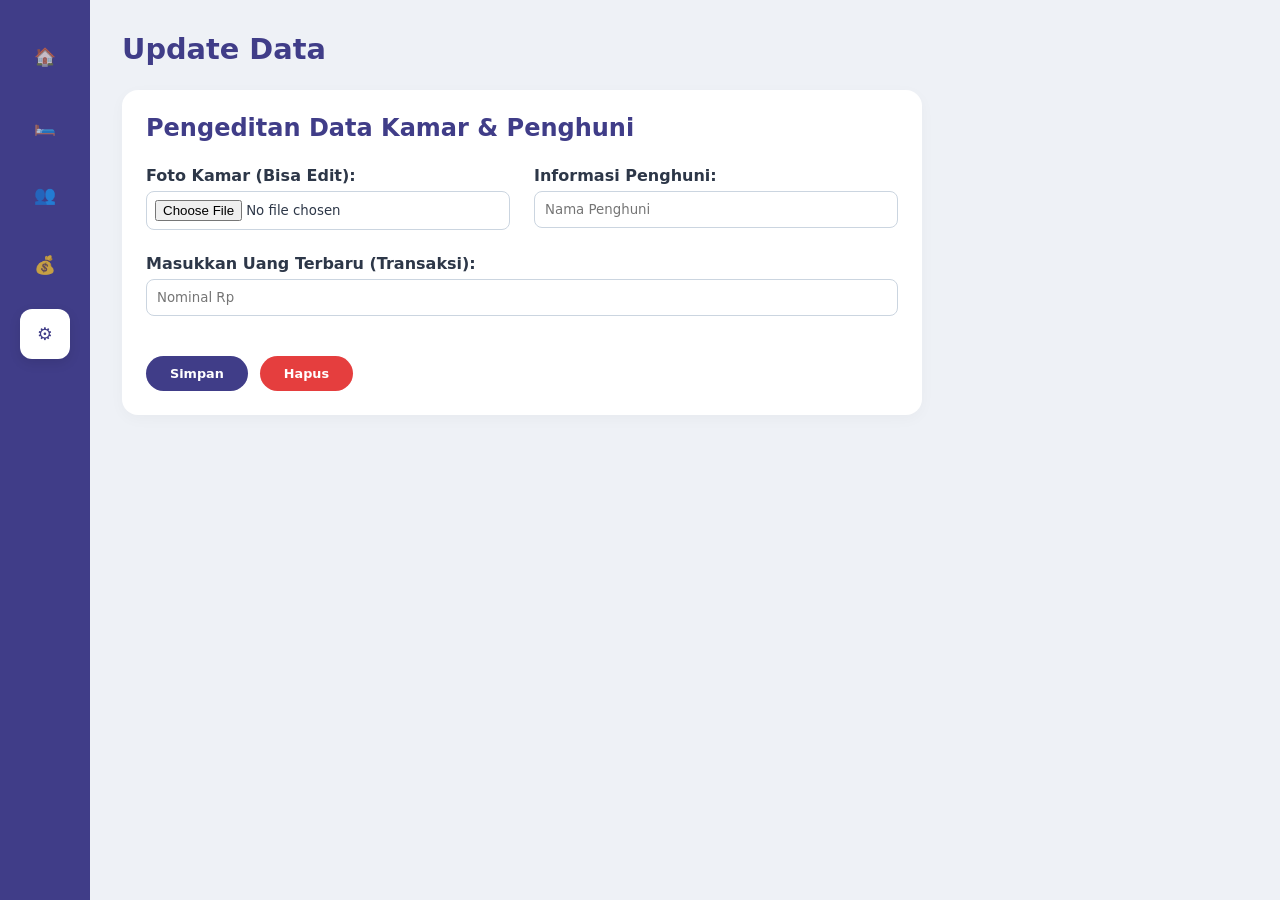
==== edit.html @ fa04880e "ui yang mungkin harus di perbaiki lagi" ====
<!DOCTYPE html>
<html lang="id">
<head>
    <meta charset="UTF-8">
    <meta name="viewport" content="width=device-width, initial-scale=1.0">
    <title>Edit Data - Dashboard Admin</title>
    <link rel="stylesheet" href="css/styles.css">
</head>
<body>

    <div class="app-container">
        <!-- Sidebar Navigasi Kiri -->
        <aside class="sidebar">
            <nav class="sidebar-menu">
                <a href="index.html" class="menu-item" title="Beranda">🏠</a>
                <a href="kost.html" class="menu-item" title="Manajemen Kost">🛏️</a>
                <a href="penghuni.html" class="menu-item" title="Data Penghuni">👥</a>
                <a href="uang.html" class="menu-item" title="Keuangan">💰</a>
                <a href="edit.html" class="menu-item active" title="Pengaturan Data">⚙️</a>
            </nav>
        </aside>

        <!-- Area Utama -->
        <main class="main-content">
            <div class="top-bar">
                <h1 class="page-title">Update Data</h1>
            </div>

            <!-- Form Edit Data -->
            <div class="card-dashboard" style="max-width: 800px;">
                <h2 style="color: var(--color-primary); margin-bottom: 1.5rem;">Pengeditan Data Kamar & Penghuni</h2>
                <form id="form-edit">
                    <div class="stats-row" style="grid-template-columns: 1fr 1fr; margin-bottom: 1.5rem;">
                        <div>
                            <label style="font-weight: 600; display: block; margin-bottom: 6px;">Foto Kamar (Bisa Edit):</label>
                            <input type="file" style="width: 100%; padding: 8px; border: 1px solid #cbd5e0; border-radius: 8px;">
                        </div>
                        <div>
                            <label style="font-weight: 600; display: block; margin-bottom: 6px;">Informasi Penghuni:</label>
                            <input type="text" placeholder="Nama Penghuni" style="width: 100%; padding: 10px; border: 1px solid #cbd5e0; border-radius: 8px; outline: none;">
                        </div>
                    </div>

                    <div style="margin-bottom: 1.5rem;">
                        <label style="font-weight: 600; display: block; margin-bottom: 6px;">Masukkan Uang Terbaru (Transaksi):</label>
                        <input type="number" placeholder="Nominal Rp" style="width: 100%; padding: 10px; border: 1px solid #cbd5e0; border-radius: 8px; outline: none;">
                    </div>

                    <div style="display: flex; gap: 12px;">
                        <button type="button" class="btn-pill" style="background-color: var(--color-primary); border: none; cursor: pointer; padding: 10px 24px;">Simpan</button>
                        <button type="button" class="btn-pill" style="background-color: #e53e3e; border: none; cursor: pointer; padding: 10px 24px;">Hapus</button>
                    </div>
                </form>
            </div>
        </main>
    </div>

    <script type="module" src="js/app.js"></script>
</body>
</html>
---- css/styles.css ----
:root {
  --color-primary: #403D88;
  --color-secondary: #8B639B;
  --color-accent: #AF719D;
  --color-light: #F8B2B2;
  --color-bg-app: #eef1f6;
  --color-white: #ffffff;
  --color-text-main: #2d3748;
  --color-text-muted: #718096;
  --border-radius: 16px;
}

* {
  box-sizing: border-box;
  margin: 0;
  padding: 0;
  font-family: 'Inter', 'Segoe UI', system-ui, -apple-system, sans-serif;
}

body {
  background-color: var(--color-bg-app);
  color: var(--color-text-main);
  min-height: 100vh;
  display: flex;
}

/* App Wrapper Layout */
.app-container {
  display: flex;
  width: 100%;
  min-height: 100vh;
}

/* Sidebar Navigasi Kiri */
.sidebar {
  width: 90px;
  background-color: var(--color-primary);
  display: flex;
  flex-direction: column;
  align-items: center;
  padding: 2rem 0;
  gap: 2rem;
  z-index: 100;
}

.brand-icon {
  width: 48px;
  height: 48px;
  background-color: var(--color-accent);
  color: var(--color-white);
  border-radius: 12px;
  display: flex;
  align-items: center;
  justify-content: center;
  font-weight: bold;
  font-size: 1.2rem;
  text-decoration: none;
}

.sidebar-menu {
  display: flex;
  flex-direction: column;
  gap: 1.2rem;
  width: 100%;
  align-items: center;
}

.menu-item {
  width: 50px;
  height: 50px;
  border-radius: 12px;
  display: flex;
  align-items: center;
  justify-content: center;
  color: rgba(255, 255, 255, 0.7);
  text-decoration: none;
  font-weight: 600;
  font-size: 1.1rem;
  transition: all 0.2s ease;
}

.menu-item:hover, 
.menu-item.active {
  background-color: var(--color-white);
  color: var(--color-primary);
  box-shadow: 0 4px 12px rgba(0, 0, 0, 0.1);
}

/* Panel Pemberitahuan & Profil (Desktop) */
.notification-panel {
  width: 320px;
  background-color: var(--color-white);
  border-right: 1px solid #e2e8f0;
  padding: 2rem 1.5rem;
  display: flex;
  flex-direction: column;
  gap: 1.5rem;
  flex-shrink: 0;
}

.profile-header {
  display: flex;
  align-items: center;
  gap: 12px;
  padding-bottom: 1rem;
  border-bottom: 1px solid #edf2f7;
}

.profile-avatar {
  width: 42px;
  height: 42px;
  border-radius: 50%;
  background-color: var(--color-secondary);
  color: var(--color-white);
  display: flex;
  align-items: center;
  justify-content: center;
  font-weight: bold;
}

.profile-info h4 {
  font-size: 0.95rem;
  color: var(--color-text-main);
}

.profile-info p {
  font-size: 0.8rem;
  color: var(--color-text-muted);
}

.notif-section h3 {
  font-size: 1.1rem;
  margin-bottom: 1rem;
  color: var(--color-primary);
}

.notif-list {
  display: flex;
  flex-direction: column;
  gap: 0.8rem;
}

.notif-card {
  padding: 12px 14px;
  border-radius: 12px;
  font-size: 0.85rem;
  line-height: 1.4;
}

.notif-card.light {
  background-color: #f7fafc;
  border-left: 4px solid var(--color-secondary);
}

.notif-card.warning {
  background-color: rgba(248, 178, 178, 0.35);
  border-left: 4px solid var(--color-accent);
}

/* Area Utama (Main Content) */
.main-content {
  flex: 1;
  padding: 2rem;
  overflow-y: auto;
  display: flex;
  flex-direction: column;
  gap: 1.5rem;
}

.top-bar {
  display: flex;
  justify-content: space-between;
  align-items: center;
  flex-wrap: wrap;
  gap: 1rem;
}

.page-title {
  font-size: 1.8rem;
  font-weight: 700;
  color: var(--color-primary);
}

.search-box {
  background-color: var(--color-white);
  padding: 8px 16px;
  border-radius: 20px;
  display: flex;
  align-items: center;
  gap: 10px;
  box-shadow: 0 2px 6px rgba(0, 0, 0, 0.04);
}

.search-box input {
  border: none;
  outline: none;
  font-size: 0.9rem;
  color: var(--color-text-main);
}

/* Grid Dashboard & Stat Kartu */
.stats-row {
  display: grid;
  grid-template-columns: 2fr 1fr;
  gap: 1.5rem;
}

.card-dashboard {
  background-color: var(--color-white);
  border-radius: var(--border-radius);
  padding: 1.5rem;
  box-shadow: 0 4px 15px rgba(0, 0, 0, 0.03);
}

.card-dashboard h4 {
  font-size: 1rem;
  color: var(--color-text-muted);
  margin-bottom: 0.5rem;
}

.card-dashboard .big-number {
  font-size: 1.8rem;
  font-weight: bold;
  color: var(--color-primary);
  margin-bottom: 1rem;
}

/* Visual Wave Placeholder */
.wave-placeholder {
  height: 80px;
  background: linear-gradient(180deg, rgba(139, 99, 155, 0.15) 0%, rgba(255, 255, 255, 0) 100%);
  border-bottom: 3px solid var(--color-secondary);
  border-radius: 0 0 12px 12px;
}

/* Grid Tombol Modul Akses Cepat */
.quick-access-grid {
  display: grid;
  grid-template-columns: repeat(3, 1fr);
  gap: 1.5rem;
}

.action-card {
  border-radius: var(--border-radius);
  padding: 1.8rem 1.5rem;
  color: var(--color-white);
  text-decoration: none;
  display: flex;
  flex-direction: column;
  justify-content: space-between;
  min-height: 150px;
  transition: transform 0.2s;
}

.action-card:hover {
  transform: translateY(-4px);
}

.action-card.purple {
  background-color: var(--color-primary);
}

.action-card.medium-purple {
  background-color: var(--color-secondary);
}

.action-card.pink-accent {
  background-color: var(--color-accent);
}

.action-card h3 {
  font-size: 1.3rem;
  margin-bottom: 0.3rem;
}

.action-card p {
  font-size: 0.85rem;
  opacity: 0.9;
}

.btn-pill {
  align-self: flex-start;
  background-color: rgba(255, 255, 255, 0.2);
  color: var(--color-white);
  padding: 6px 16px;
  border-radius: 20px;
  font-size: 0.8rem;
  font-weight: 600;
  margin-top: 1rem;
}

/* Aktivitas Terbaru */
.activity-card {
  background-color: var(--color-white);
  border-radius: var(--border-radius);
  padding: 1.5rem;
  box-shadow: 0 4px 15px rgba(0, 0, 0, 0.03);
}

.activity-header {
  display: flex;
  justify-content: space-between;
  align-items: center;
  margin-bottom: 1rem;
}

.activity-item {
  padding: 10px 0;
  border-bottom: 1px solid #edf2f7;
  font-size: 0.9rem;
  color: var(--color-text-main);
}

.activity-item:last-child {
  border-bottom: none;
}

/* Filter Bar Component */
.filter-container {
  background-color: var(--color-white);
  border-radius: 12px;
  padding: 16px 20px;
  display: flex;
  gap: 16px;
  align-items: flex-end;
  justify-content: space-between;
  box-shadow: 0 2px 8px rgba(0, 0, 0, 0.05);
  margin-bottom: 24px;
  flex-wrap: wrap;
}

.filter-group {
  display: flex;
  flex-direction: column;
  gap: 6px;
  flex: 1;
  min-width: 140px;
}

.filter-group label {
  font-size: 12px;
  font-weight: 600;
  color: var(--color-text-muted);
}

.filter-input {
  width: 100%;
  padding: 9px 12px;
  border: 1px solid #cbd5e0;
  border-radius: 8px;
  outline: none;
  font-size: 14px;
  color: var(--color-text-main);
}

.btn-filter-group {
  display: flex;
  border: 1px solid var(--color-primary);
  border-radius: 8px;
  overflow: hidden;
  width: 100%;
}

.btn-filter {
  flex: 1;
  padding: 9px 12px;
  background: var(--color-white);
  border: none;
  color: var(--color-primary);
  cursor: pointer;
  font-size: 13px;
  font-weight: 600;
  transition: all 0.2s;
  text-align: center;
}

.btn-filter.active {
  background: var(--color-primary);
  color: var(--color-white);
}

/* Data Penghuni Grid & Card */
.cards-grid {
  display: grid;
  grid-template-columns: repeat(auto-fill, minmax(280px, 1fr));
  gap: 20px;
}

.card-item {
  background: var(--color-white);
  border-radius: var(--border-radius);
  padding: 20px;
  box-shadow: 0 4px 12px rgba(0, 0, 0, 0.04);
  display: flex;
  flex-direction: column;
  gap: 14px;
  border: 1px solid #f0f0f0;
}

.card-header {
  display: flex;
  justify-content: space-between;
  align-items: center;
  border-bottom: 1px solid #edf2f7;
  padding-bottom: 10px;
}

.card-title {
  font-size: 1.1rem;
  font-weight: 700;
  color: var(--color-primary);
  margin: 0;
}

.badge {
  padding: 4px 10px;
  border-radius: 20px;
  font-size: 11px;
  font-weight: 700;
  display: inline-block;
}

.badge-terisi {
  background-color: #d1fae5;
  color: #065f46;
}

.badge-kosong {
  background-color: #fef3c7;
  color: #92400e;
}

.card-info {
  font-size: 13px;
  color: var(--color-text-muted);
}

.card-info-list {
  display: flex;
  flex-direction: column;
  gap: 8px;
  font-size: 13.5px;
}

.info-row {
  display: flex;
  justify-content: space-between;
  align-items: center;
}

.info-label {
  color: var(--color-text-muted);
}

.info-value {
  font-weight: 600;
  color: var(--color-text-main);
}

.btn-action {
  width: 100%;
  padding: 10px;
  background-color: var(--color-primary);
  color: var(--color-white);
  border: none;
  border-radius: 8px;
  font-weight: 600;
  cursor: pointer;
  text-align: center;
  margin-top: auto;
  transition: background-color 0.2s;
}

.btn-action:hover {
  background-color: var(--color-secondary);
}

/* ==========================================================
   RESPONSIF TABLET & MOBILE
   ========================================================== */

@media (max-width: 1024px) {
  .cards-grid {
    grid-template-columns: repeat(2, 1fr);
  }
}

@media (max-width: 768px) {
  body {
    padding-bottom: 70px; /* Space untuk Bottom Nav Bar */
  }

  .app-container {
    flex-direction: column;
  }

  /* Sembunyikan Panel Pemberitahuan di Mobile */
  .notification-panel {
    display: none !important;
  }

  /* Transformasi Sidebar jadi Bottom Navigation Bar */
  .sidebar {
    position: fixed;
    bottom: 0;
    left: 0;
    width: 100%;
    height: 60px;
    flex-direction: row;
    justify-content: space-around;
    padding: 0;
    gap: 0;
    border-top: 1px solid rgba(255, 255, 255, 0.1);
    box-shadow: 0 -2px 10px rgba(0, 0, 0, 0.1);
  }

  .brand-icon {
    display: none; /* Sembunyikan icon brand di bottom bar */
  }

  .sidebar-menu {
    flex-direction: row;
    justify-content: space-around;
    gap: 0;
  }

  .menu-item {
    width: 44px;
    height: 44px;
    font-size: 1.2rem;
  }

  .main-content {
    padding: 1rem;
    gap: 1rem;
  }

  .stats-row, 
  .quick-access-grid {
    grid-template-columns: 1fr;
  }

  .filter-container {
    flex-direction: column;
    align-items: stretch;
  }

  .filter-group {
    width: 100%;
  }

  .cards-grid {
    grid-template-columns: 1fr;
  }
}
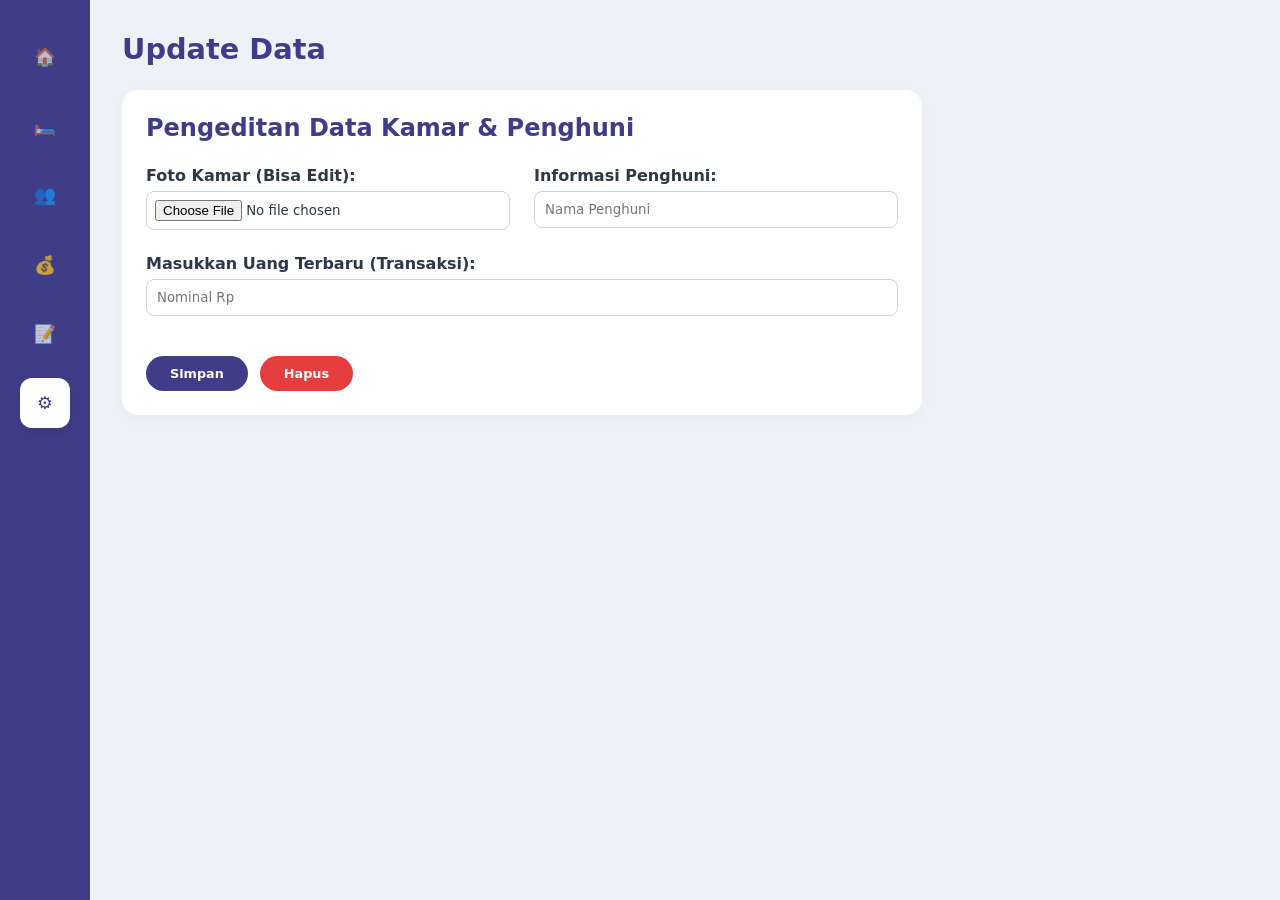
==== commit 1e037694: "add accessible form" ====
--- a/edit.html
+++ b/edit.html
@@ -16,6 +16,7 @@
                 <a href="kost.html" class="menu-item" title="Manajemen Kost">🛏️</a>
                 <a href="penghuni.html" class="menu-item" title="Data Penghuni">👥</a>
                 <a href="uang.html" class="menu-item" title="Keuangan">💰</a>
+                <a href="form.html" class="menu-item" title="Form Pendaftaran">📝</a>
                 <a href="edit.html" class="menu-item active" title="Pengaturan Data">⚙️</a>
             </nav>
         </aside>
@@ -27,31 +28,32 @@
             </div>
 
             <!-- Form Edit Data -->
-            <div class="card-dashboard" style="max-width: 800px;">
-                <h2 style="color: var(--color-primary); margin-bottom: 1.5rem;">Pengeditan Data Kamar & Penghuni</h2>
+           <div class="card-dashboard form-card">
+                <h2 class="form-heading">Pengeditan Data Kamar & Penghuni</h2>
                 <form id="form-edit">
-                    <div class="stats-row" style="grid-template-columns: 1fr 1fr; margin-bottom: 1.5rem;">
+                    <div class="stats-row form-grid">
                         <div>
-                            <label style="font-weight: 600; display: block; margin-bottom: 6px;">Foto Kamar (Bisa Edit):</label>
-                            <input type="file" style="width: 100%; padding: 8px; border: 1px solid #cbd5e0; border-radius: 8px;">
+                            <label class="form-label">Foto Kamar (Bisa Edit):</label>
+                            <input type="file" class="form-input form-input--file">
                         </div>
                         <div>
-                            <label style="font-weight: 600; display: block; margin-bottom: 6px;">Informasi Penghuni:</label>
-                            <input type="text" placeholder="Nama Penghuni" style="width: 100%; padding: 10px; border: 1px solid #cbd5e0; border-radius: 8px; outline: none;">
+                            <label class="form-label">Informasi Penghuni:</label>
+                            <input type="text" class="form-input" placeholder="Nama Penghuni">
                         </div>
                     </div>
 
-                    <div style="margin-bottom: 1.5rem;">
-                        <label style="font-weight: 600; display: block; margin-bottom: 6px;">Masukkan Uang Terbaru (Transaksi):</label>
-                        <input type="number" placeholder="Nominal Rp" style="width: 100%; padding: 10px; border: 1px solid #cbd5e0; border-radius: 8px; outline: none;">
+                    <div class="form-field">
+                        <label class="form-label">Masukkan Uang Terbaru (Transaksi):</label>
+                        <input type="number" class="form-input" placeholder="Nominal Rp">
                     </div>
 
-                    <div style="display: flex; gap: 12px;">
-                        <button type="button" class="btn-pill" style="background-color: var(--color-primary); border: none; cursor: pointer; padding: 10px 24px;">Simpan</button>
-                        <button type="button" class="btn-pill" style="background-color: #e53e3e; border: none; cursor: pointer; padding: 10px 24px;">Hapus</button>
+                    <div class="form-actions">
+                        <button type="button" class="btn-pill btn-pill--primary">Simpan</button>
+                        <button type="button" class="btn-pill btn-pill--danger">Hapus</button>
                     </div>
                 </form>
             </div>
+
         </main>
     </div>
 
--- a/css/styles.css
+++ b/css/styles.css
@@ -552,4 +552,291 @@
   .cards-grid {
     grid-template-columns: 1fr;
   }
+}
+
+.finance-summary {
+  background: linear-gradient(135deg, var(--color-primary), var(--color-secondary));
+  color: var(--color-white);
+}
+
+.finance-summary h2 {
+  color: var(--color-white);
+  font-size: 2rem;
+}
+
+.section-title {
+  margin-bottom: 1rem;
+}
+
+.section-title--primary {
+  color: var(--color-primary);
+}
+
+.section-title--accent {
+  color: var(--color-accent);
+}
+
+.table-responsive {
+  width: 100%;
+  overflow-x: auto;
+}
+
+.data-table {
+  width: 100%;
+  border-collapse: collapse;
+  text-align: left;
+}
+
+.data-table thead tr {
+  border-bottom: 2px solid #edf2f7;
+  color: var(--color-text-muted);
+}
+
+.data-table th,
+.data-table td {
+  padding: 8px;
+}
+
+.floor-plan {
+  width: 100%;
+  margin-top: 1rem;
+  border-radius: 12px;
+  object-fit: cover;
+}
+
+.table-spaced {
+  margin-top: 1rem;
+}
+
+.todo-list {
+  margin-top: 1rem;
+  padding-left: 1.2rem;
+  line-height: 1.8;
+}
+
+.activity-link {
+  color: var(--color-accent);
+  font-size: 0.85rem;
+  font-weight: 600;
+  text-decoration: none;
+}
+
+.form-card {
+  max-width: 800px;
+}
+
+.form-heading {
+  margin-bottom: 1.5rem;
+  color: var(--color-primary);
+}
+
+.form-grid {
+  grid-template-columns: 1fr 1fr;
+  margin-bottom: 1.5rem;
+}
+
+.form-field {
+  margin-bottom: 1.5rem;
+}
+
+.form-label {
+  display: block;
+  margin-bottom: 6px;
+  font-weight: 600;
+}
+
+.form-input {
+  width: 100%;
+  padding: 10px;
+  border: 1px solid #cbd5e0;
+  border-radius: 8px;
+  outline: none;
+}
+
+.form-input--file {
+  padding: 8px;
+}
+
+.form-actions {
+  display: flex;
+  gap: 12px;
+}
+
+.btn-pill--primary,
+.btn-pill--danger {
+  padding: 10px 24px;
+  border: none;
+  cursor: pointer;
+}
+
+.btn-pill--primary {
+  background-color: var(--color-primary);
+}
+
+.btn-pill--danger {
+  background-color: #e53e3e;
+}
+
+@media (max-width: 768px) {
+  .form-grid {
+    grid-template-columns: 1fr;
+  }
+}
+
+.occupancy-note {
+  color: var(--color-text-muted);
+  font-size: 0.85rem;
+}
+
+.filter-group--limit {
+  max-width: 140px;
+}
+
+/* ==========================================================
+   Tambahan Style Khusus Form Pendaftaran & Pengaduan
+   ========================================================== */
+
+.form-card-container {
+  max-width: 800px;
+  margin: 0 auto;
+  width: 100%;
+}
+
+.form-tabs {
+  display: flex;
+  gap: 10px;
+  border-bottom: 2px solid #edf2f7;
+  margin-bottom: 20px;
+}
+
+.tab-btn {
+  padding: 10px 18px;
+  background: transparent;
+  border: none;
+  border-bottom: 3px solid transparent;
+  font-weight: 600;
+  font-size: 14px;
+  color: var(--color-text-muted);
+  cursor: pointer;
+  transition: all 0.2s ease;
+}
+
+.tab-btn:hover {
+  color: var(--color-primary);
+}
+
+.tab-btn.active {
+  color: var(--color-primary);
+  border-bottom-color: var(--color-primary);
+}
+
+.form-title {
+  font-size: 1.3rem;
+  color: var(--color-primary);
+  margin-bottom: 18px;
+}
+
+.form-group {
+  display: flex;
+  flex-direction: column;
+  gap: 6px;
+  margin-bottom: 16px;
+}
+
+.form-row {
+  display: grid;
+  grid-template-columns: 1fr 1fr;
+  gap: 16px;
+}
+
+.form-group label {
+  font-size: 13px;
+  font-weight: 600;
+  color: var(--color-text-main);
+}
+
+.required {
+  color: #e53e3e;
+}
+
+.help-text {
+  font-size: 11px;
+  color: var(--color-text-muted);
+}
+
+textarea.filter-input {
+  resize: vertical;
+  min-height: 80px;
+}
+
+.checkbox-group {
+  flex-direction: row;
+  align-items: center;
+  gap: 10px;
+  margin-top: 10px;
+  margin-bottom: 20px;
+}
+
+.checkbox-group input[type="checkbox"] {
+  width: 18px;
+  height: 18px;
+  cursor: pointer;
+  accent-color: var(--color-primary);
+}
+
+.checkbox-group label {
+  font-size: 13px;
+  font-weight: normal;
+  cursor: pointer;
+}
+
+.btn-submit {
+  padding: 12px;
+  font-size: 15px;
+}
+
+/* Alert Box Feedback */
+.alert-box {
+  padding: 12px 16px;
+  border-radius: 8px;
+  font-size: 14px;
+  margin-top: 16px;
+  font-weight: 500;
+}
+
+.alert-success {
+  background-color: #d1fae5;
+  color: #065f46;
+  border: 1px solid #a7f3d0;
+}
+
+.alert-error {
+  background-color: #fee2e2;
+  color: #991b1b;
+  border: 1px solid #fca5a5;
+}
+
+/* Penyesuaian Mobile Form */
+@media (max-width: 640px) {
+  .form-row {
+    grid-template-columns: 1fr;
+    gap: 0;
+  }
+  
+  .form-tabs {
+    flex-direction: column;
+    gap: 0;
+  }
+
+  .tab-btn {
+    text-align: left;
+    border-bottom: 1px solid #edf2f7;
+    border-left: 3px solid transparent;
+  }
+
+  .tab-btn.active {
+    border-bottom-color: #edf2f7;
+    border-left-color: var(--color-primary);
+    background-color: #f7fafc;
+  }
 }
